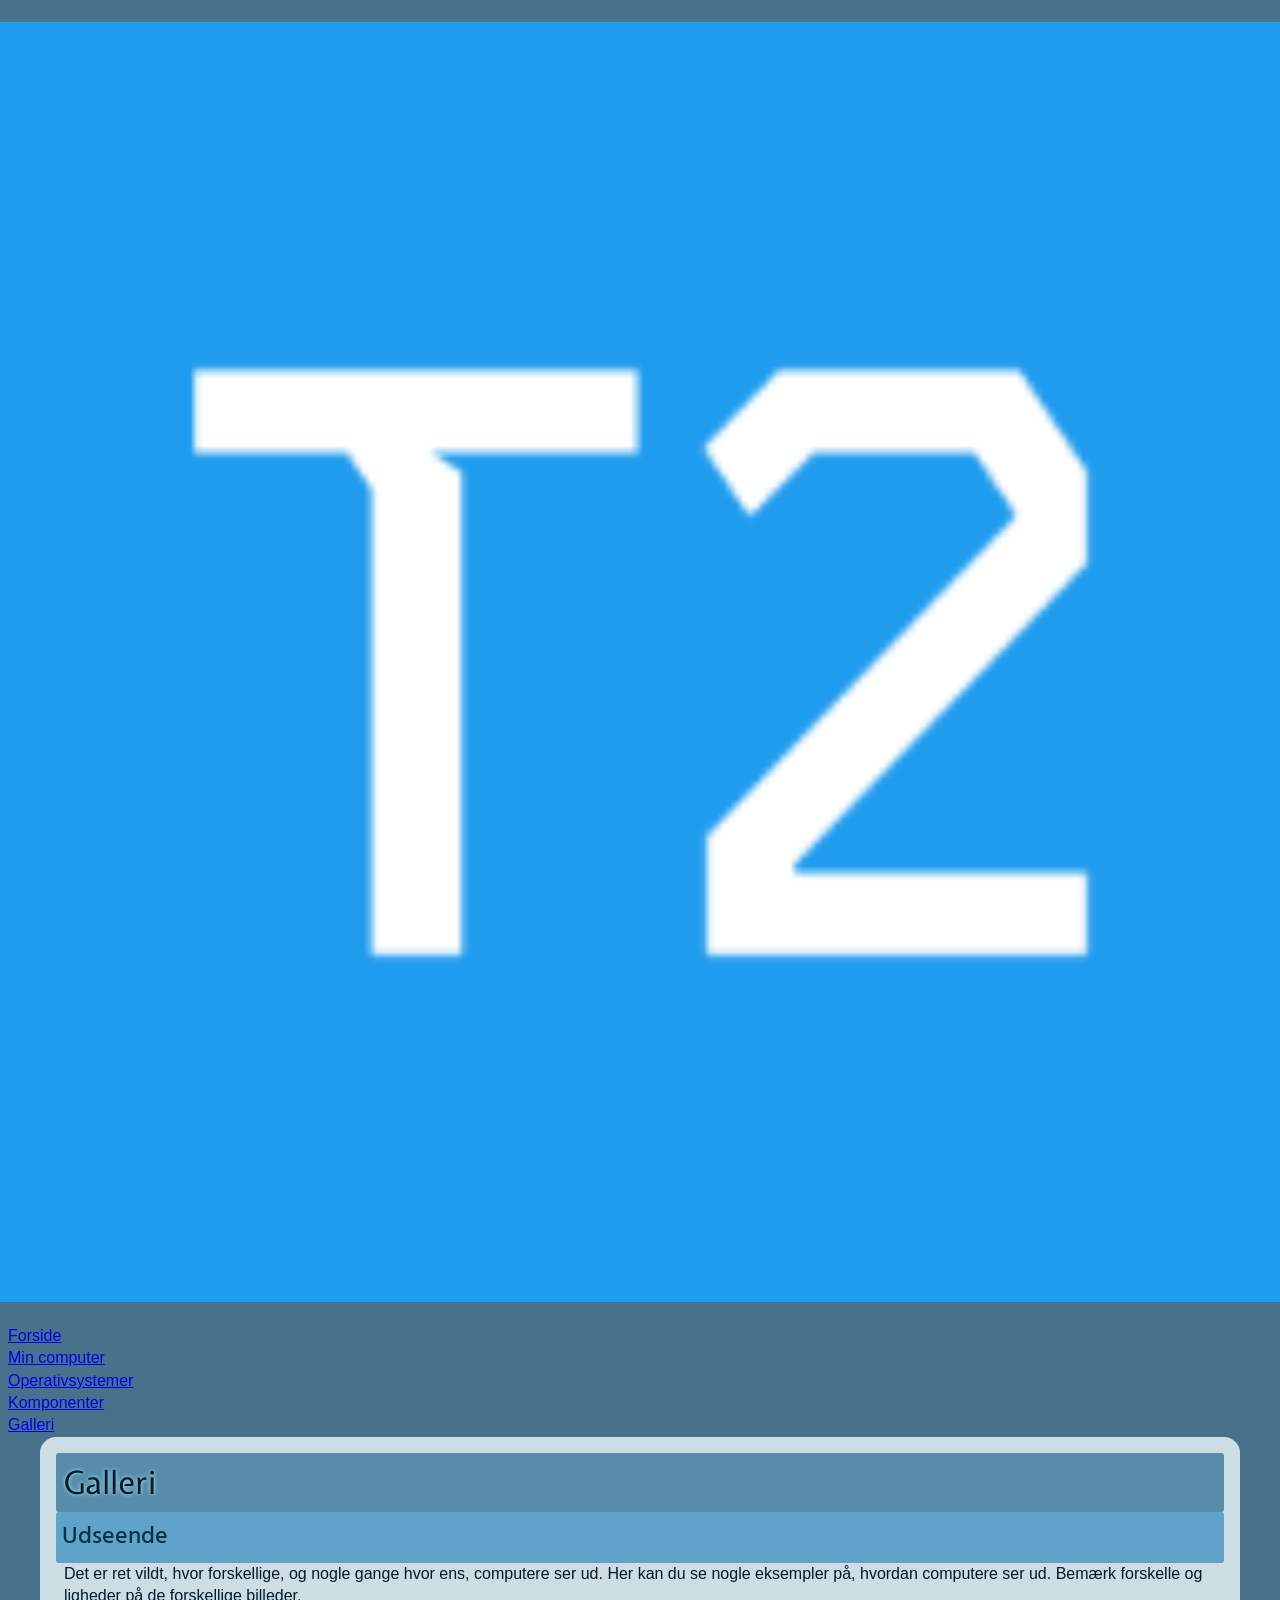
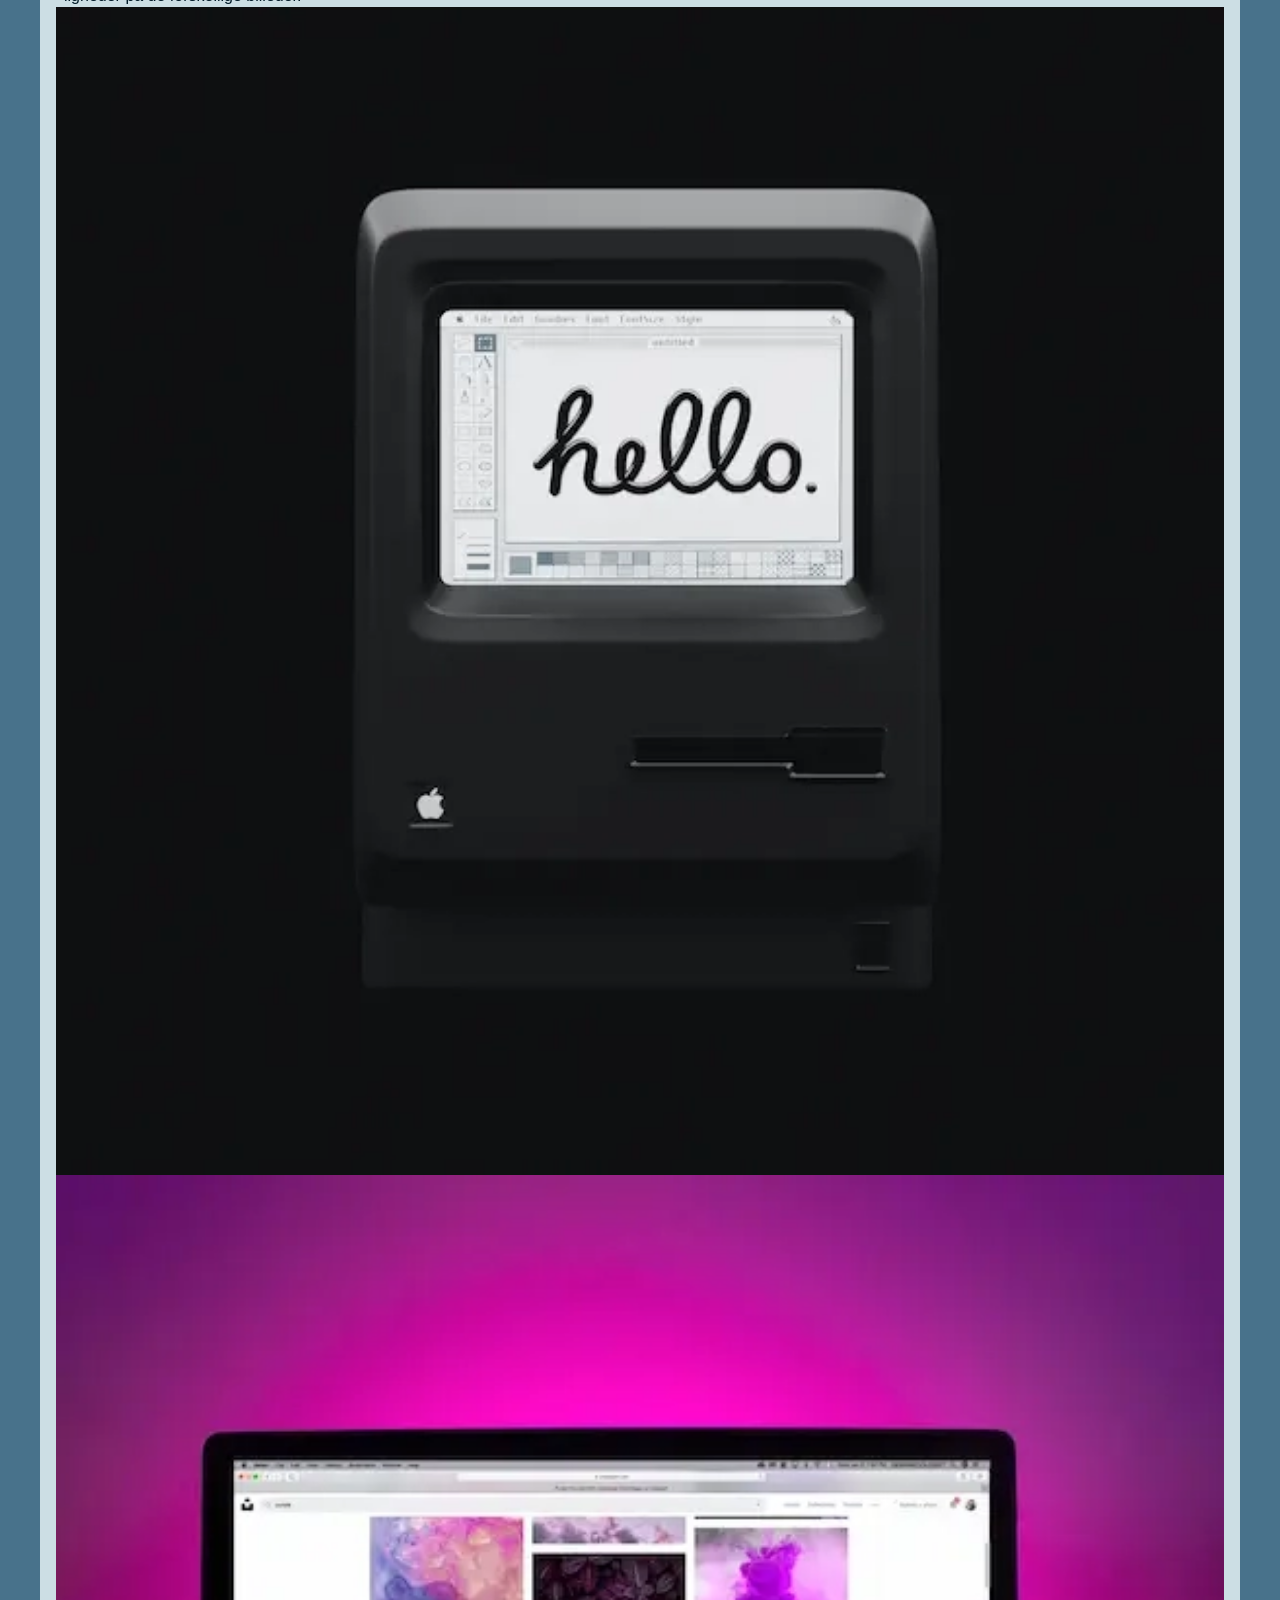
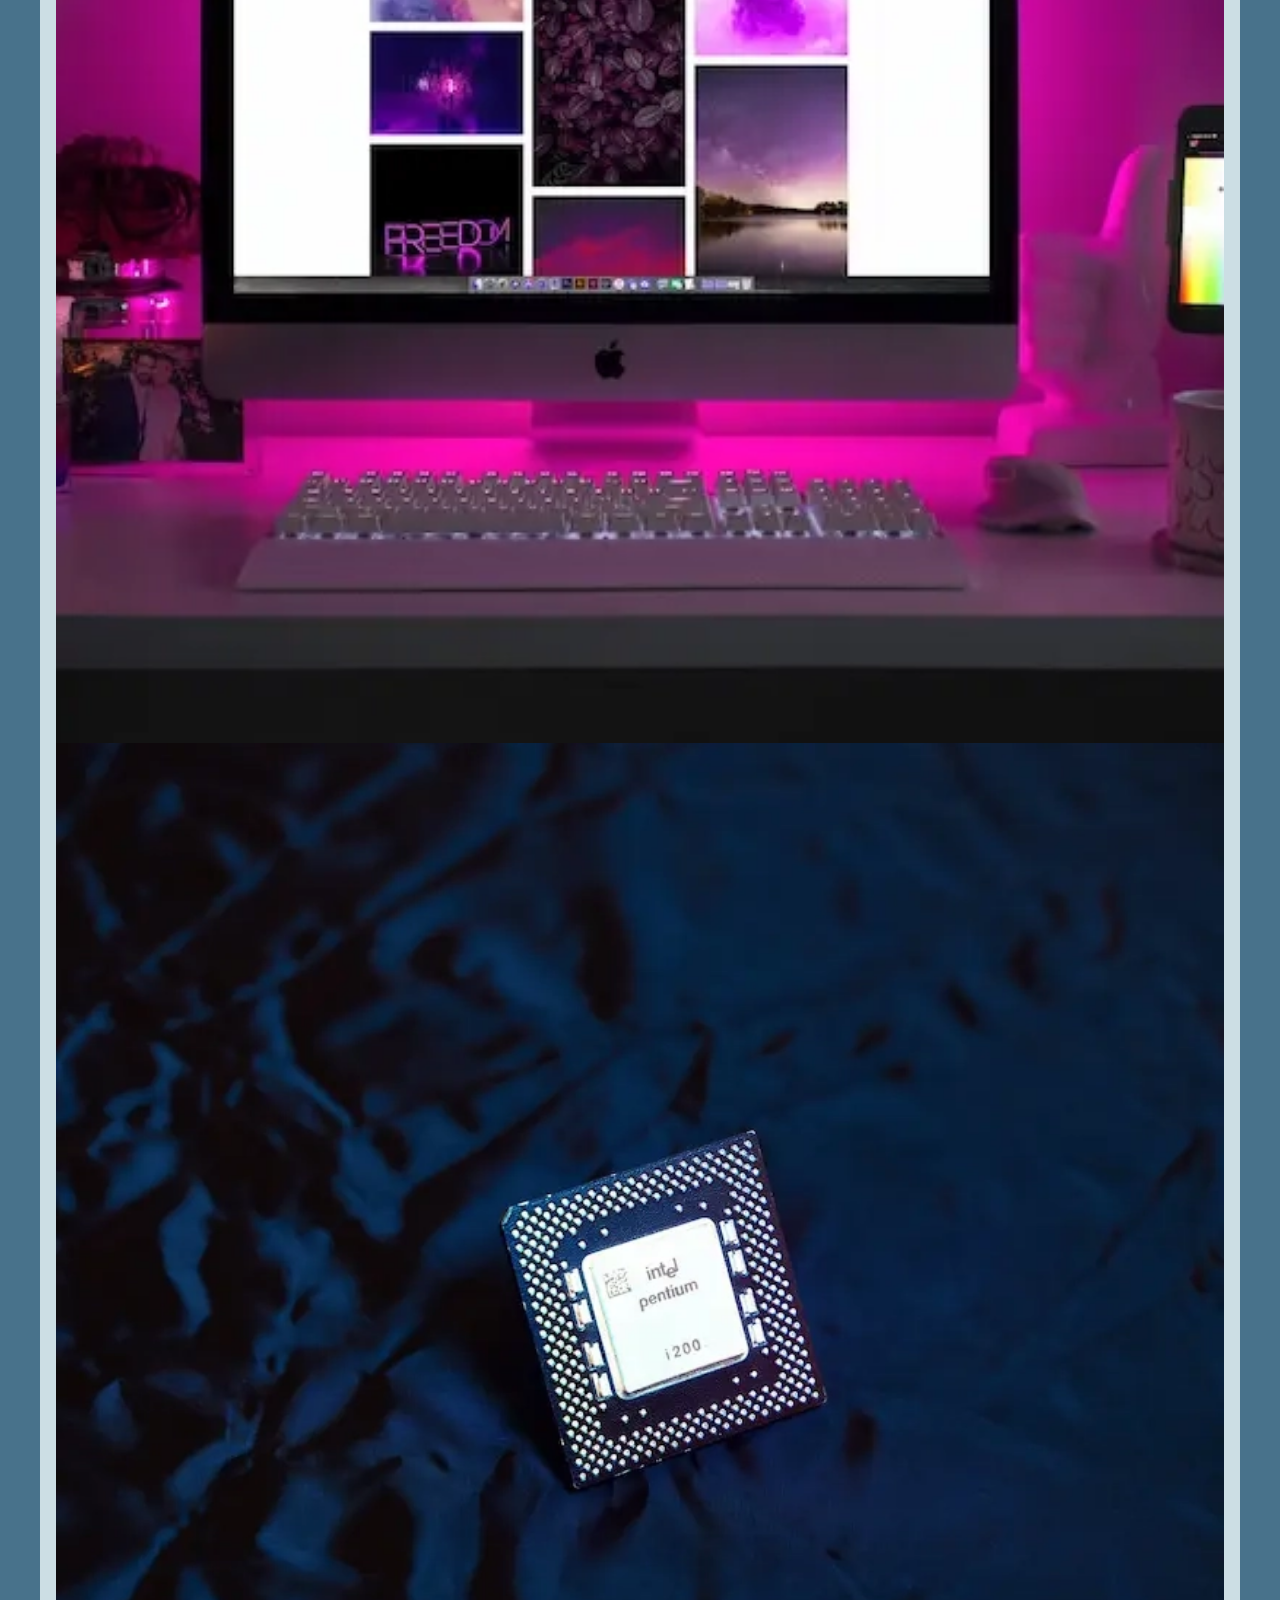
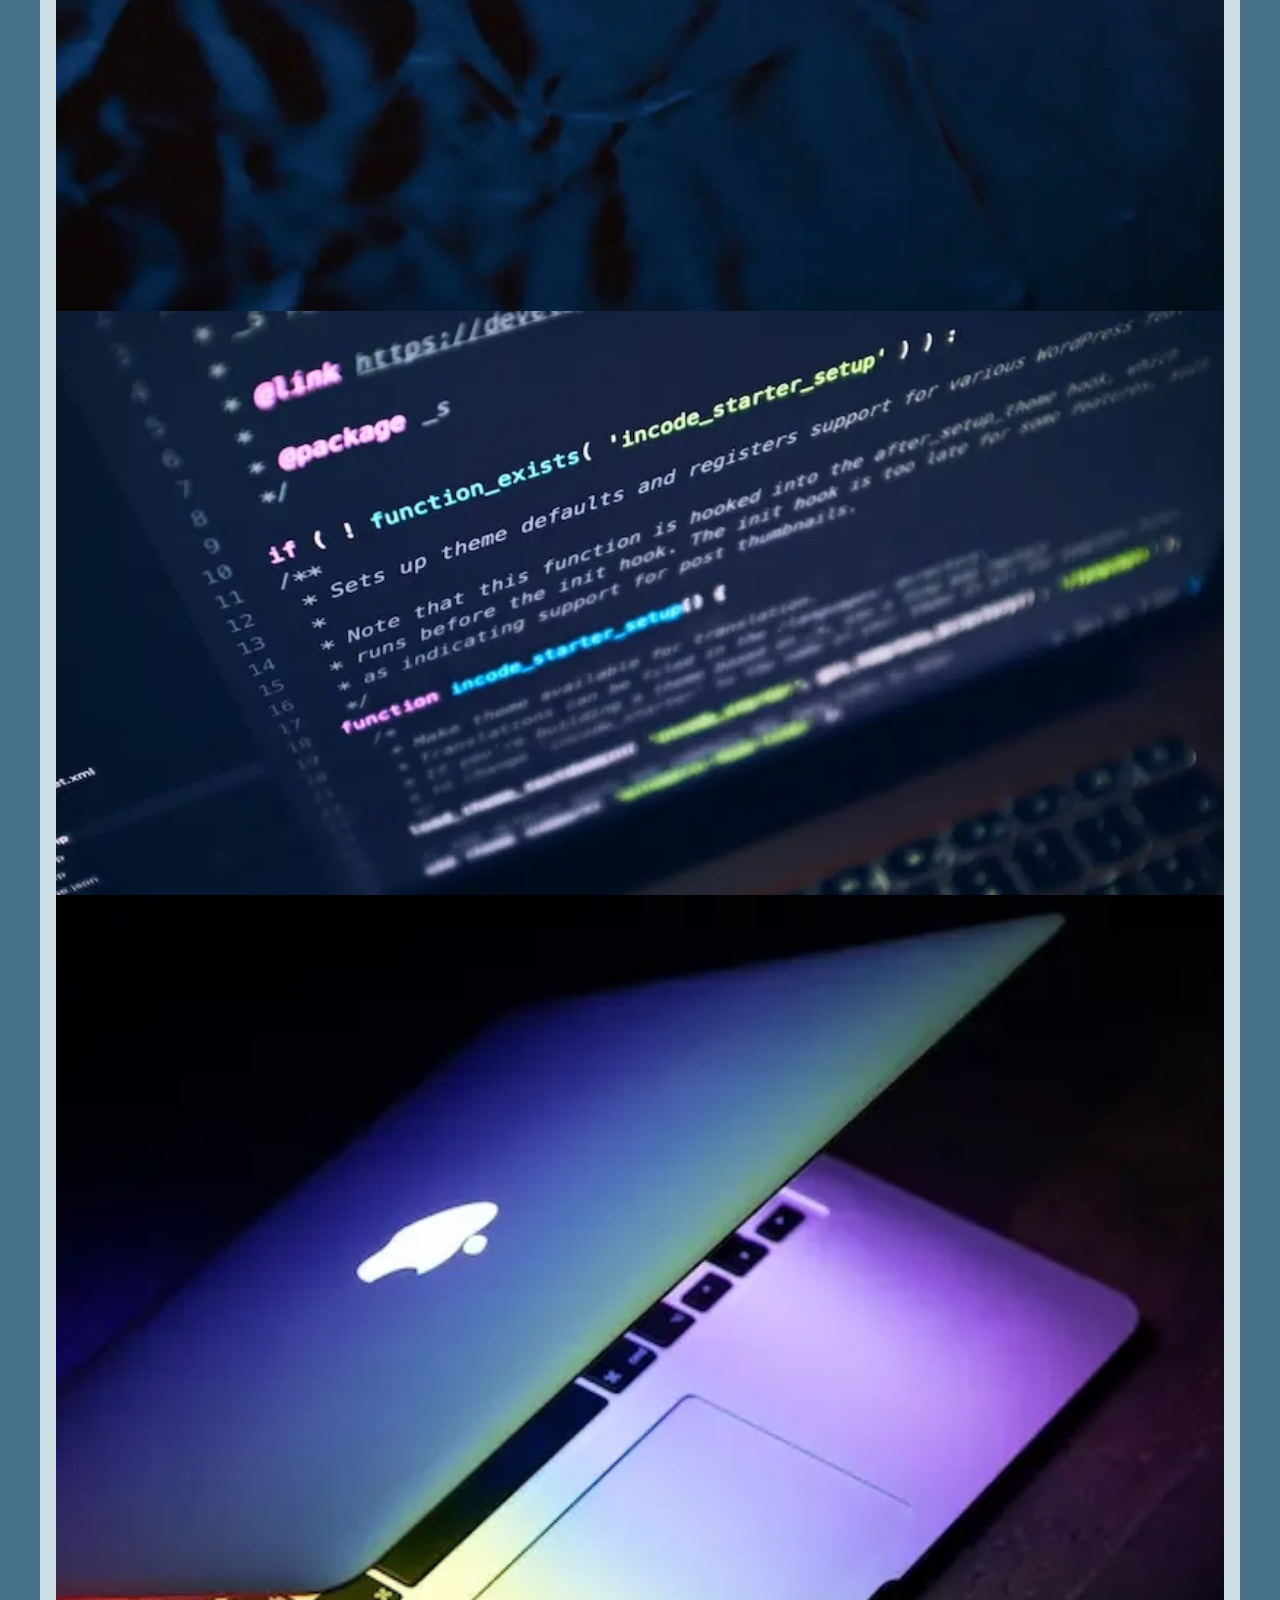
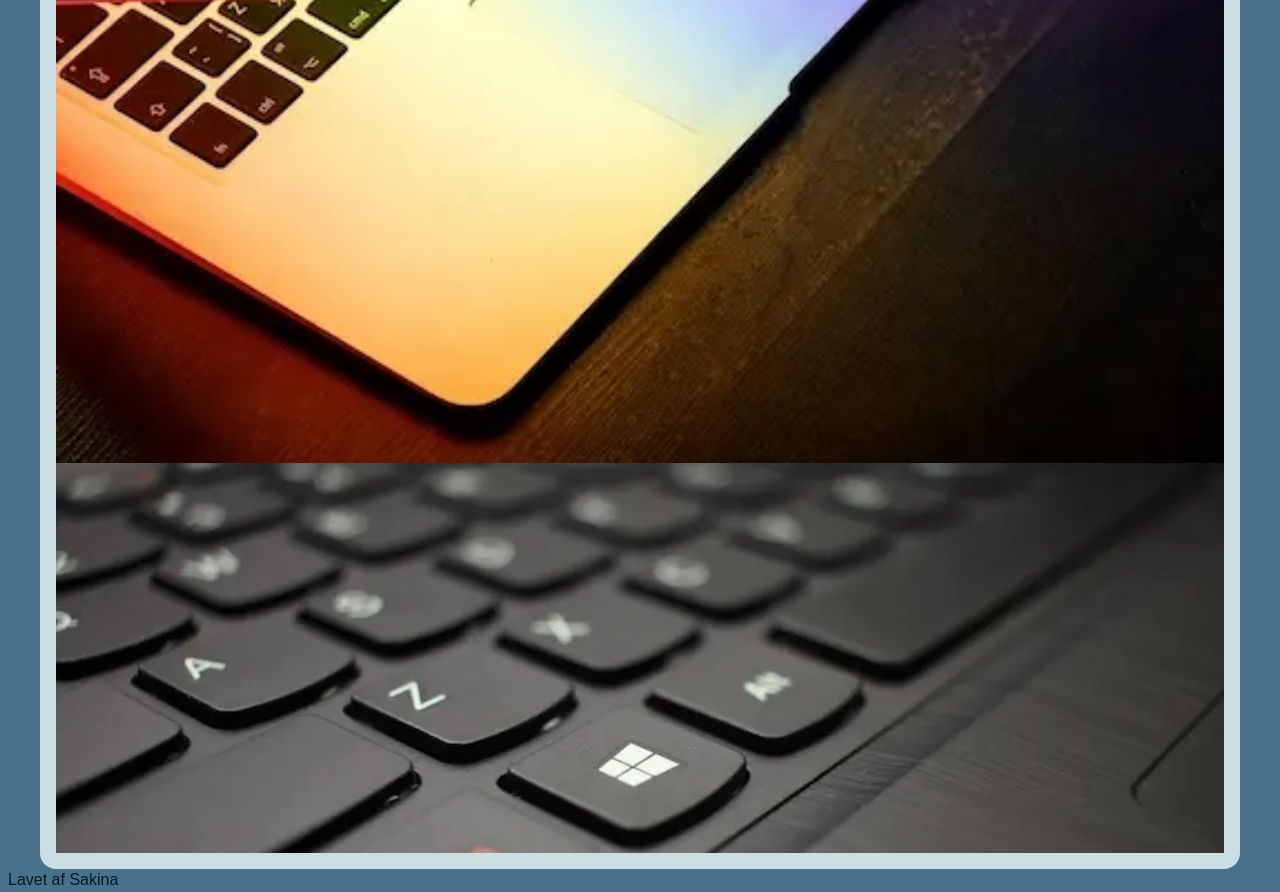
==== galleri.html @ 4e0b6fce "Add files via upload" ====
<!DOCTYPE html>
<html lang="da">

<head>
    <meta charset="UTF-8" />
    <meta name="viewport" content="width=device-width, initial-scale=1.0" />
    <meta name="robots" content="noindex" />

    <title>Galleri</title>

    <link rel="preconnect" href="https://fonts.googleapis.com">
    <link rel="preconnect" href="https://fonts.gstatic.com" crossorigin>
    <link
        href="https://fonts.googleapis.com/css2?family=Expletus+Sans:ital,wght@0,400..700;1,400..700&family=Hind:wght@400;500&family=Krona+One&family=Lora:ital,wght@0,400..700;1,400..700&family=Noto+Sans:ital,wght@0,100..900;1,100..900&family=Orbitron:wght@400..900&family=Pacifico&family=Roboto+Slab:wght@100..900&display=swap"
        rel="stylesheet">


    <link rel="stylesheet" href="style.css">
    <link rel="stylesheet" href="./layout.css">

</head>

<body>
    <header>

        <div class="logo">
            <a href="index.html">
                <img src="./imgs/logo.png" alt="Logo">
            </a>
        </div>

        <nav>
            <ul class="menu">
                <li><a href="index.html">Forside</a></li>
                <li><a href="min_computer.html">Min computer</a></li>
                <li><a href="operativsystemer.html">Operativsystemer</a></li>
                <li><a href="komponenter.html">Komponenter</a></li>
                <li><a href="galleri.html">Galleri</a></li>
            </ul>
        </nav>

    </header>
    <main>
        <div class="grid_1-1">
            <div>
                <h1>Galleri</h1>
            </div>
            <div>
                <h2 class="galleriU">Udseende</h2>

                <p>Det er ret vildt, hvor forskellige, og nogle gange hvor ens, computere ser ud. Her kan du se nogle
                    eksempler
                    på, hvordan computere ser ud. Bemærk forskelle og ligheder på de forskellige billeder.</p>
            </div>
        </div>
        <div class="grid_galleri">

            <img class="img_1" src="imgs/galleri/apple-84.webp" alt="Billed 1">
            <img class="img_2" src="imgs/galleri/desktop-setup.webp" alt="Billed 2">
            <img class="img_3" src="imgs/galleri/intel-chip.webp" alt="Billed 3">
            <img class="img_4" src="imgs/galleri/code.webp" alt="Billed 4">
            <img class="img_5" src="imgs/galleri/macbook.webp" alt="Billed 5">
            <img class="img_6" src="imgs/galleri/keyboard.webp" alt="Billed 6">
        </div>

    </main>
    <footer>
        <p>Lavet af Sakina</p>
    </footer>
</body>

</html>
---- style.css ----
/*************** Reset *********************/
* {
  margin: 0rem;
  padding: 0rem;
  box-sizing: border-box;
}

img {
  width: 100%;
  height: auto;
  display: block;
}
/********word-breaking*****/
main {
  overflow-wrap: break-word;
  hyphens: auto;
  max-width: 1200px;
  margin: auto;
}
/**************** fonts **********/

/***** web font******/
@font-face {
  font-family: "nato-sans-regular";
  src:
    url("notosans-regular-webfont.woff") format("woff"),
    url("notosans-regular-webfont.woff2") format("woff2");
  font-style: normal;
  font-weight: normal;
}
h3 {
  font-family: "nato-sans-regular", sans-serif;
  font-optical-sizing: auto;
  font-weight: 390;
  font-variation-settings: "wdth" 100;
  font-style: oblique;
}

p,
a {
  font-family: "nato-sans-regular", sans-serif;
  font-optical-sizing: auto;
  font-weight: 200;
  font-style: normal;
  font-variation-settings: "wdth" 100;
}

/*****google fonts*****/

h1 {
  font-family: "Expletus Sans", sans-serif;
  font-optical-sizing: auto;
  font-weight: 300;
  font-style: normal;
}

h2,
.hind-regular {
  font-family: "Hind", sans-serif;
  font-weight: 500;
  font-style: normal;
}

dl,
.hind-regular {
  font-family: "Hind", sans-serif;
  font-weight: 300;
  font-style: italic;
}

dt,
.hind-regular {
  font-family: "Hind", sans-serif;
  font-weight: 400;
  font-style: normal;
}

/*********** colors, border and more**********/

h1 {
  /**border-backgroundcolors**/
  border-radius: 3px;
  background-color: rgb(87, 140, 171);
  padding: 0.5rem;
  /***text colors and shadows***/
  text-shadow:
    0.1px 0.1px 1px rgb(150, 224, 255),
    0 0 4px rgb(167, 228, 250);

  color: rgb(1, 26, 40);
}

h2 {
  /**border-backgroundcolors**/
  background-color: rgb(96, 162, 201);
  padding: 0.4rem;
  border-radius: 3px;
  /***text colors***/
  color: rgb(6, 50, 75);
}

h3 {
  /***text colors***/
  color: rgb(1, 26, 40);
}

p {
  /***text colors***/
  color: rgb(1, 26, 40);
  /***line and spacing***/
  line-height: 1.4rem;
  padding-inline: 0.5rem;
}

a {
  /***line and spacing***/
  line-height: 1.4rem;
  padding-inline: 0.5rem;
}

dl {
  /***text colors***/
  color: rgb(1, 26, 40);
  /***line and spacing***/
  line-height: 1.4rem;
  padding-inline: 0.5rem;
  padding-top: 0.5rem;
}

.button {
  /***text colors***/
  color: rgb(204, 222, 228);
  border-radius: 16px;
  background-color: rgb(57, 102, 128);
  padding: 0.5rem;
  border-style: double;
  border-color: rgb(17, 62, 89);
}

body {
  /**border-backgroundcolors**/
  background-color: rgba(37, 88, 117, 0.838);
}

main {
  /**border-backgroundcolors**/
  border-radius: 16px;
  background-color: rgb(204, 222, 228);
  padding: 1rem;
}
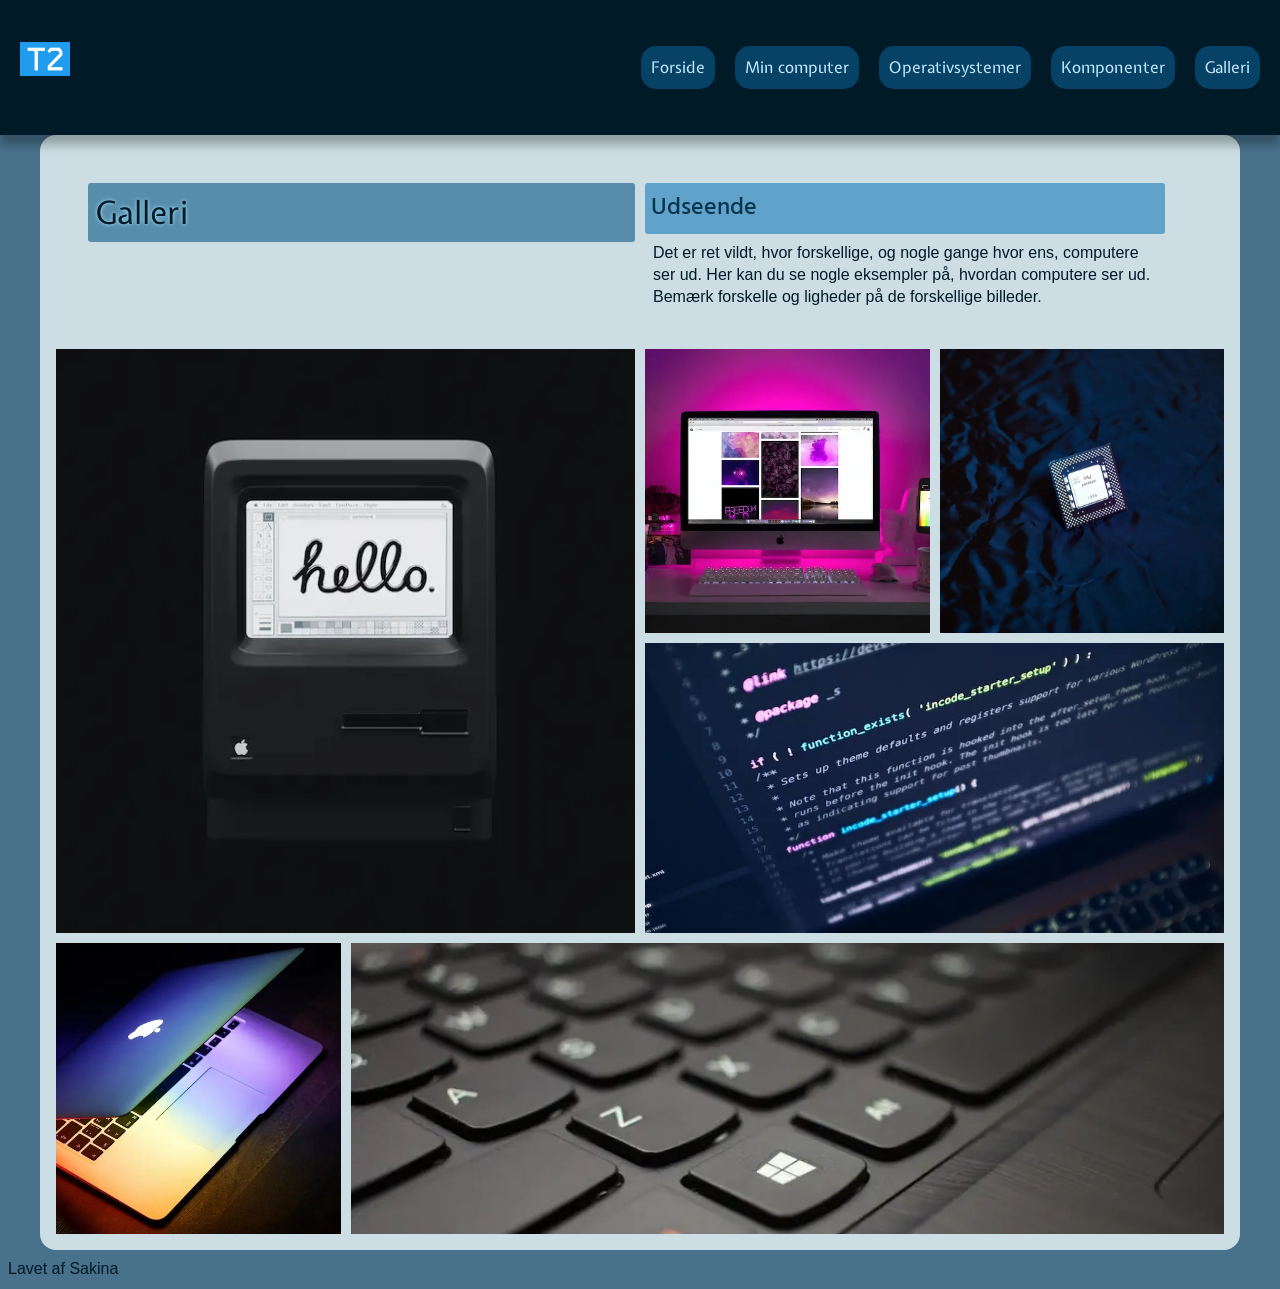
==== commit ba001062: "Add files via upload" ====
--- a/galleri.html
+++ b/galleri.html
@@ -15,7 +15,7 @@
         rel="stylesheet">
 
 
-    <link rel="stylesheet" href="style.css">
+    <link rel="stylesheet" href="./style.css">
     <link rel="stylesheet" href="./layout.css">
 
 </head>
@@ -31,11 +31,11 @@
 
         <nav>
             <ul class="menu">
-                <li><a href="index.html">Forside</a></li>
-                <li><a href="min_computer.html">Min computer</a></li>
-                <li><a href="operativsystemer.html">Operativsystemer</a></li>
-                <li><a href="komponenter.html">Komponenter</a></li>
-                <li><a href="galleri.html">Galleri</a></li>
+                <li><a href="./index.html">Forside</a></li>
+                <li><a href="./min_computer.html">Min computer</a></li>
+                <li><a href="./operativsystemer.html">Operativsystemer</a></li>
+                <li><a href="./komponenter.html">Komponenter</a></li>
+                <li><a href="./galleri.html">Galleri</a></li>
             </ul>
         </nav>
 
--- a/layout.css
+++ b/layout.css
@@ -0,0 +1,296 @@
+/*********/
+
+img {
+  width: 100%;
+  height: auto;
+  display: block;
+}
+
+/* --- Desktop layout --- */
+
+/************************** min computer***************************************/
+@media (min-width: 800px) {
+  /* SECTION: grid_2-1 (text + img) */
+  .grid_2-1 {
+    display: grid;
+    grid-template-columns: 2fr 1fr;
+    gap: 20px;
+  }
+
+  .grid_2-1 img {
+    align-self: stretch;
+    object-fit: cover;
+  }
+
+  .grid_2-1 .minmac {
+    order: -1; /* img to left*/
+  }
+  .minmac {
+    margin: 20px;
+  }
+
+  .order2 {
+    margin: 20px;
+  }
+
+  .mactext1 {
+    padding-bottom: 5rem;
+  }
+}
+/********************************** index ***********************************/
+@media (min-width: 800px) {
+  /* SECTION: grid_1-1 (stats + img) */
+  .grid_1-1 {
+    display: grid;
+    grid-template-columns: 1fr 1fr; /* two columns */
+    gap: 10px;
+    margin: 2rem;
+  }
+  .grid_2-1 {
+    margin: 2rem;
+  }
+  .grid_1-1 img {
+    align-self: stretch;
+    object-fit: cover;
+    order: -1;
+    padding-top: 0rem;
+  }
+  .button {
+    line-height: 4rem;
+  }
+  /* DL: grid_1-1 (dt over dd in two columns) */
+  dl.grid_1-1 {
+    display: grid;
+    grid-template-columns: 1fr 1fr; /* to kolonner */
+    gap: 60px;
+    margin-left: 4rem;
+  }
+
+  dl.grid_1-1 > div {
+    display: grid;
+    grid-template-rows: auto auto; /* dt over dd */
+  }
+
+  dt {
+    font-weight: bold;
+  }
+
+  dd {
+    margin: 0;
+  }
+}
+/******Mobile****/
+dl.grid_1-1 > div {
+  display: grid;
+  grid-template-rows: auto auto;
+  margin-bottom: 0.5rem; /* dt over dd */
+}
+dt {
+  font-weight: bold;
+}
+
+dd {
+  margin: 0;
+}
+
+dl {
+  margin-top: 1rem;
+}
+
+.button {
+  line-height: 4rem;
+}
+/************************** komponenter ****************************/
+@media (min-width: 800px) {
+  .grid_1-1-1 {
+    display: grid;
+    grid-template-columns: 1fr 1fr 1fr;
+    gap: 15px;
+    margin: 2rem;
+  }
+
+  .flex_col {
+    display: flex;
+    flex-direction: column;
+    justify-content: space-evenly;
+    :last-child {
+      margin-top: auto;
+    }
+  }
+
+  h3 {
+    padding-top: 1rem;
+  }
+}
+/******Mobile****/
+p {
+  padding-top: 0.5rem;
+  padding-bottom: 0.5rem;
+}
+
+h3 {
+  padding-top: 0.5rem;
+}
+
+img {
+  padding-top: 0.5rem;
+}
+/************************* header - menu **************************/
+/******Mobile****/
+.logo img {
+  width: 50px;
+  height: 50px;
+}
+
+header {
+  position: sticky;
+  top: 0;
+  display: flex;
+  justify-content: space-between;
+  align-items: center;
+  padding: 20px;
+  background-color: rgb(1, 26, 40);
+  box-shadow: 0 10px 10px rgba(3, 3, 3, 0.288);
+}
+
+.menu li {
+  margin-right: 20px;
+}
+.menu li:last-child {
+  margin-right: 0;
+}
+
+.menu a {
+  /***text and background colors***/
+  display: block;
+  padding: 10px;
+  color: rgb(197, 234, 255);
+  text-decoration: none;
+  transition: color 0.3s;
+  text-align: end;
+  background-color: rgb(6, 66, 101);
+  border-radius: 15px;
+  /**font***/
+  font-family: "Expletus Sans", sans-serif;
+  font-optical-sizing: auto;
+  font-weight: 400;
+  font-style: normal;
+}
+
+.menu a:hover {
+  color: #f16500; /****når mus kommer over a tag ændre farven sig til rød***/
+}
+
+.menu {
+  display: flex;
+  list-style: none;
+  margin: 0;
+  padding: 0;
+  @media (width<700px) {
+    /******Desktop****/
+    display: none;
+  }
+}
+/*********************** oporativesystemer *************************/
+
+@media (min-width: 800px) {
+  .grid_5-3 {
+    display: grid;
+    grid-template-columns: 5fr 2fr; /* venstre bred, højre smal */
+    gap: 20px;
+    margin: 2rem;
+  }
+
+  .grid_2-3,
+  .grid_3-2 {
+    display: grid;
+    grid-template-columns: repeat(2, 2fr);
+    gap: 20px;
+  }
+
+  .grid_2-3 {
+    padding-bottom: 1rem;
+  }
+
+  img {
+    align-self: stretch;
+    object-fit: cover;
+    padding: 0rem;
+  }
+
+  .order {
+    order: -1;
+  }
+}
+/******Mobile****/
+.grid_3-2,
+.grid_2-3 {
+  padding-bottom: 1rem;
+}
+
+img {
+  padding-bottom: 1rem;
+}
+
+/****************** Galleri *********************/
+/******Mobile****/
+.grid_galleri {
+  display: grid;
+  gap: 10px;
+}
+.galleriU {
+  margin-top: 0.5rem;
+}
+/******Desktop****/
+@media (min-width: 800px) {
+  .grid_galleri {
+    grid-template-columns: repeat(4, 1fr);
+  }
+  .grid_1-1 {
+    @media (min-width: 800px) {
+      :last-child {
+        max-width: 65ch;
+      }
+    }
+  }
+  .grid_galleri img {
+    width: 100%;
+    height: 100%;
+    object-fit: cover;
+    display: block;
+    padding: 0rem;
+  }
+  .galleriU {
+    margin-top: 0rem;
+  }
+  /* img_1: stort 2x2 */
+  .img_1 {
+    grid-column: span 2;
+    grid-row: span 2;
+  }
+
+  /* img_2: øverste række, 1 kolonne */
+  .img_2 {
+    grid-column: span 1;
+  }
+
+  /* img_3: øverste række, 1 kolonne */
+  .img_3 {
+    grid-column: span 1;
+  }
+
+  /* img_4: anden række, 2 kolonner */
+  .img_4 {
+    grid-column: span 2;
+  }
+
+  /* img_5: nederste række, 1 kolonne */
+  .img_5 {
+    grid-column: span 1;
+  }
+
+  /* img_6: nederste række, 3 kolonner */
+  .img_6 {
+    grid-column: span 3;
+  }
+}
